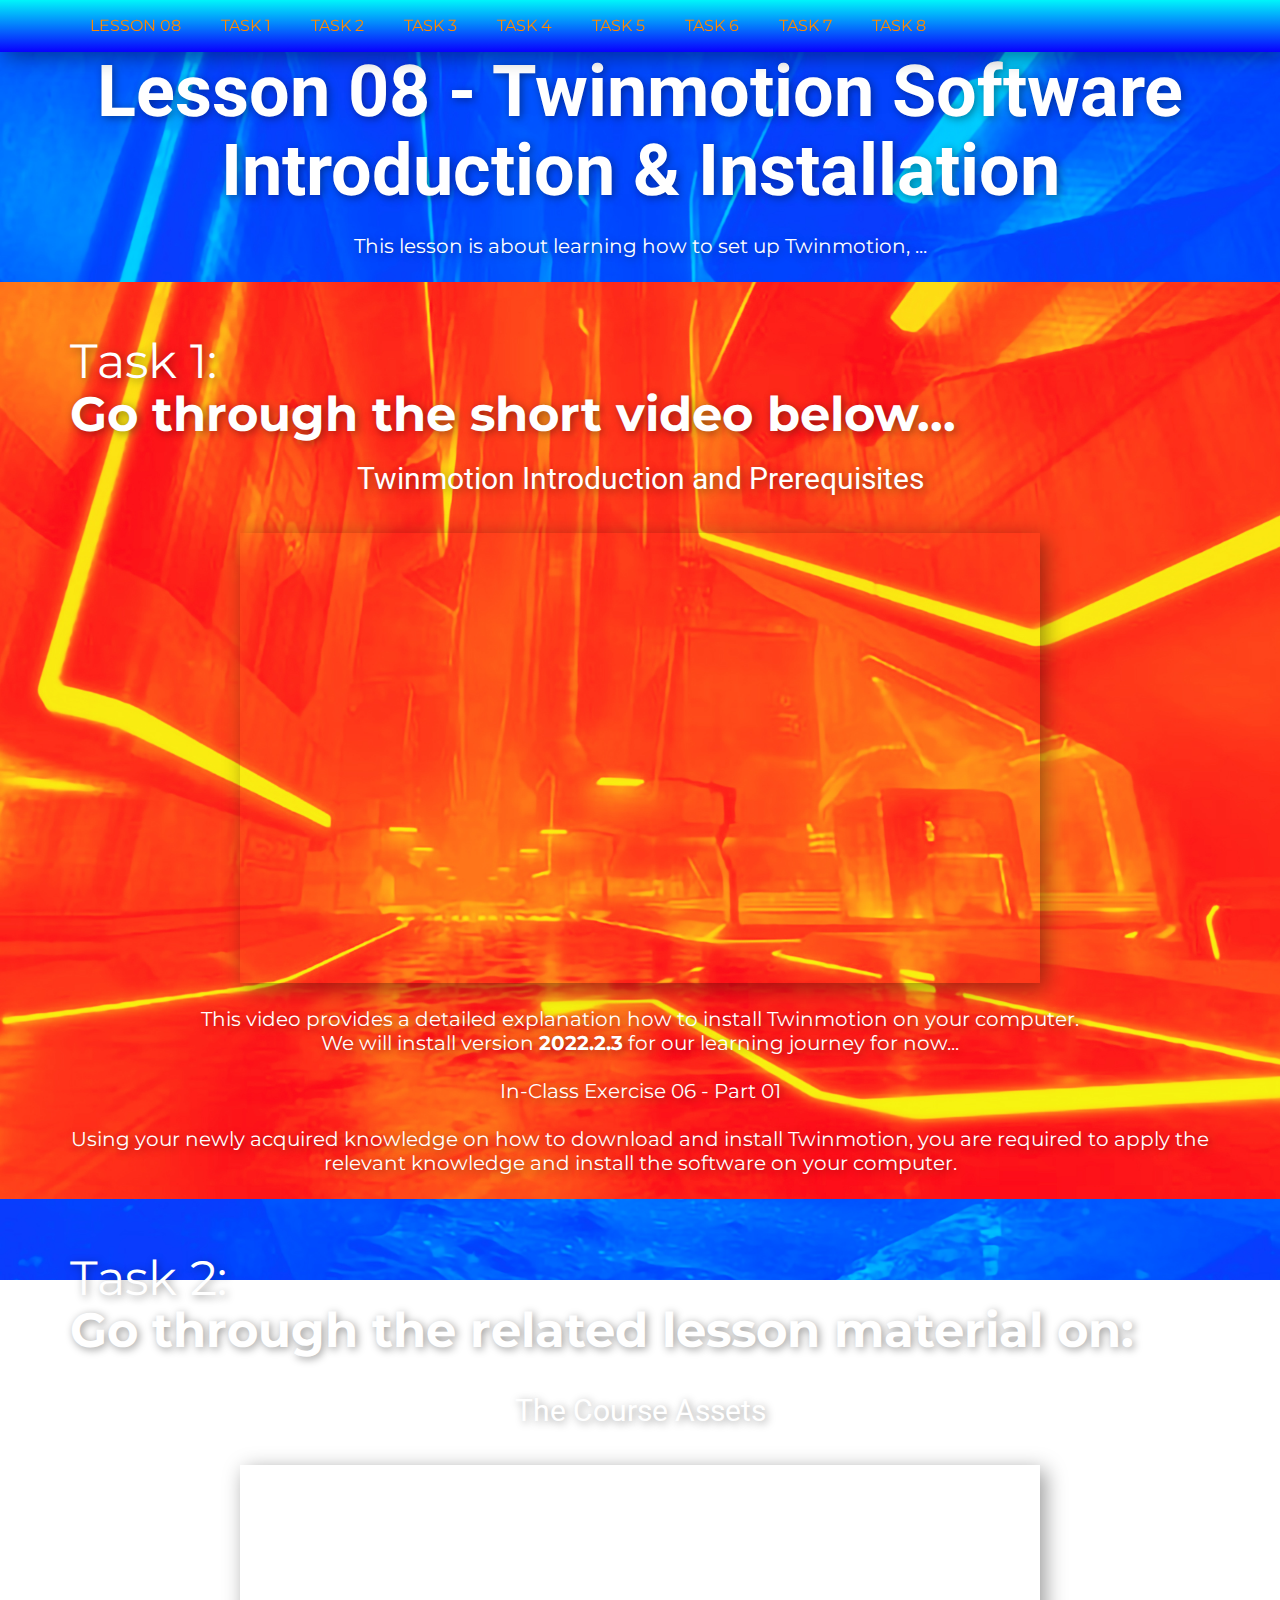
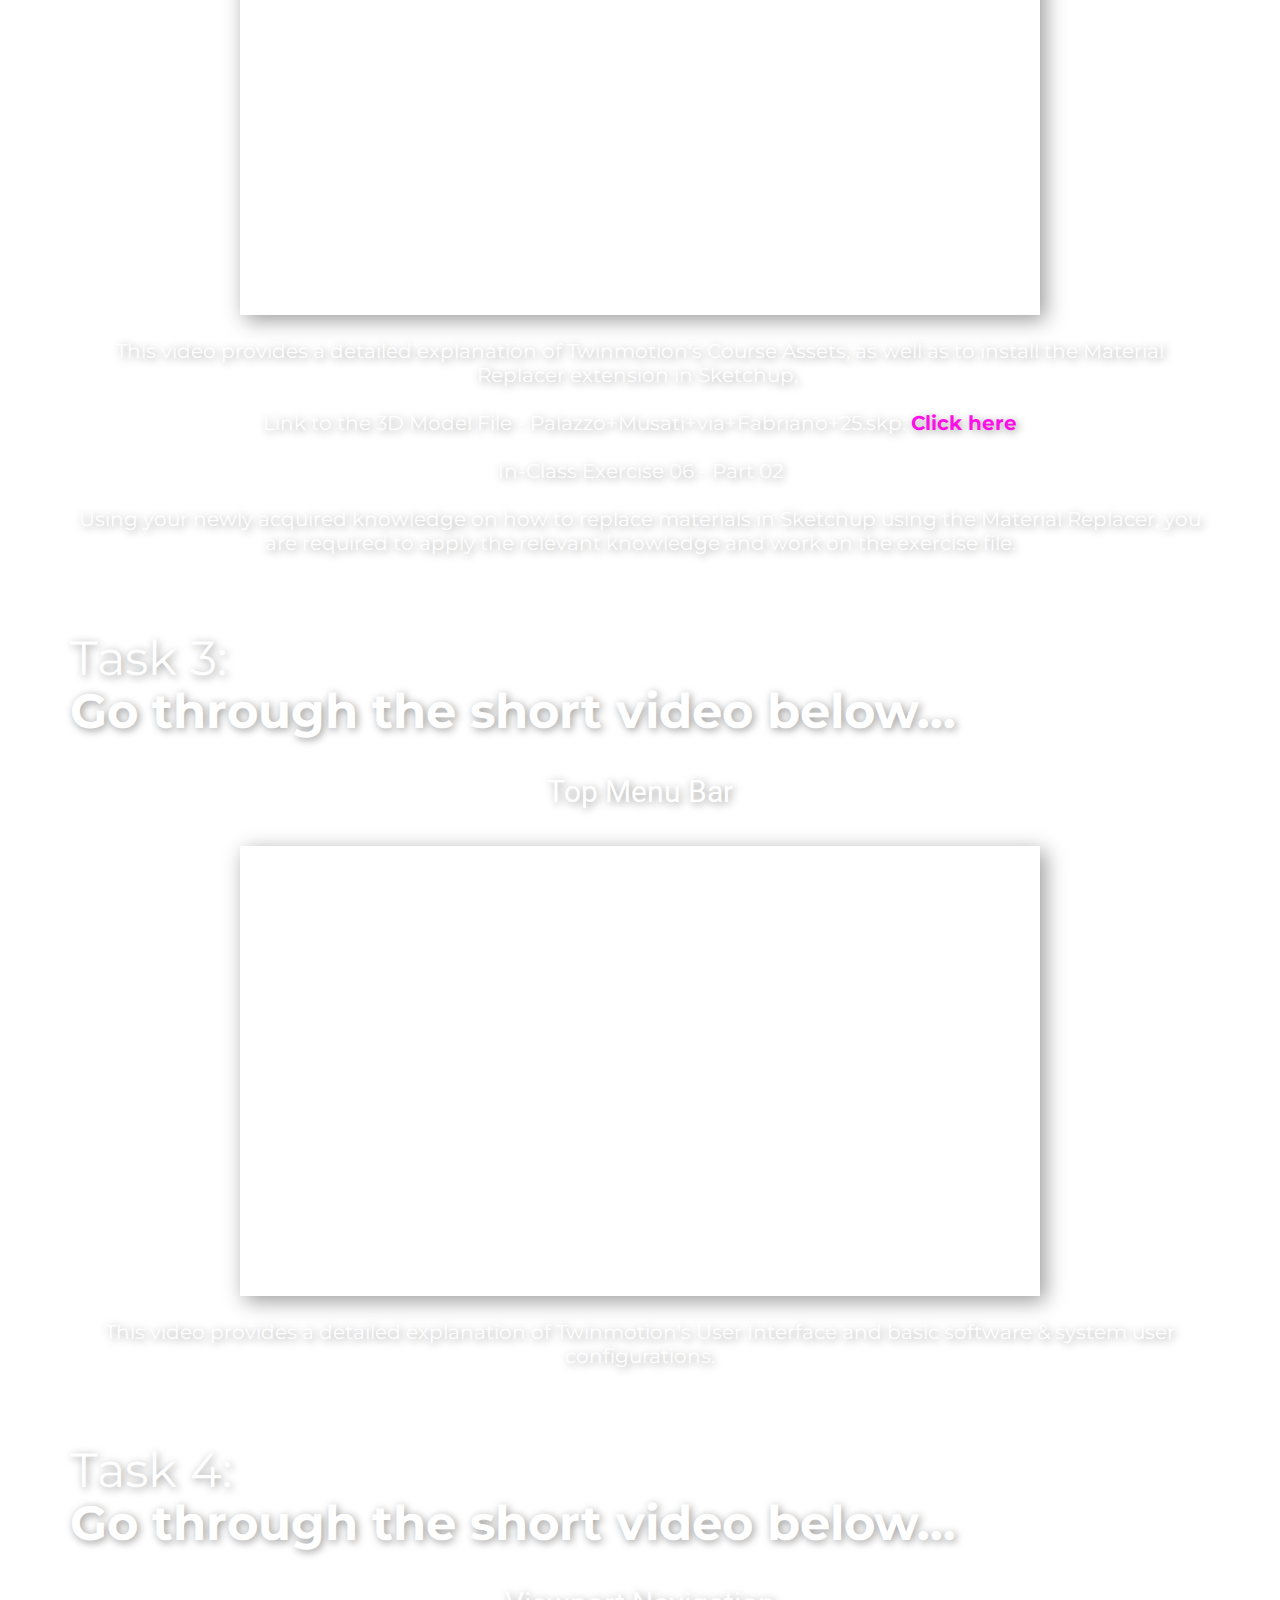
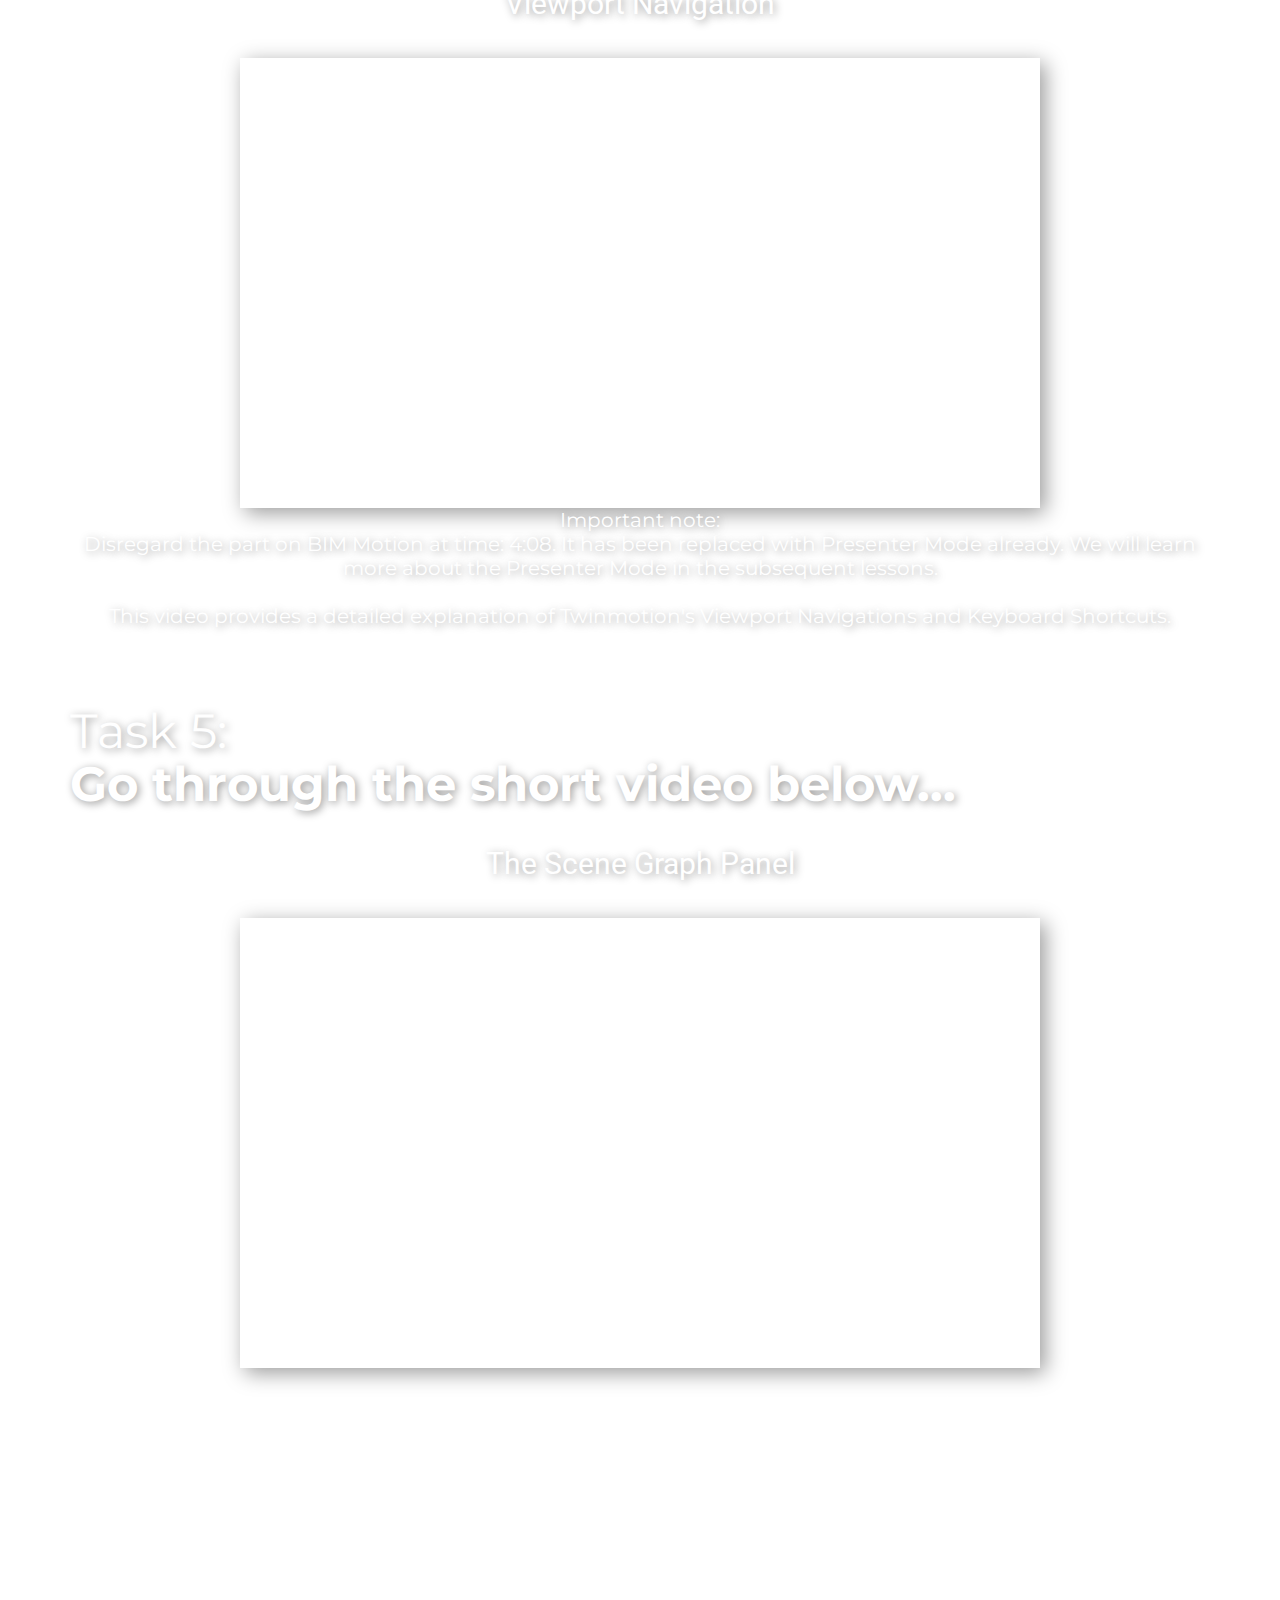
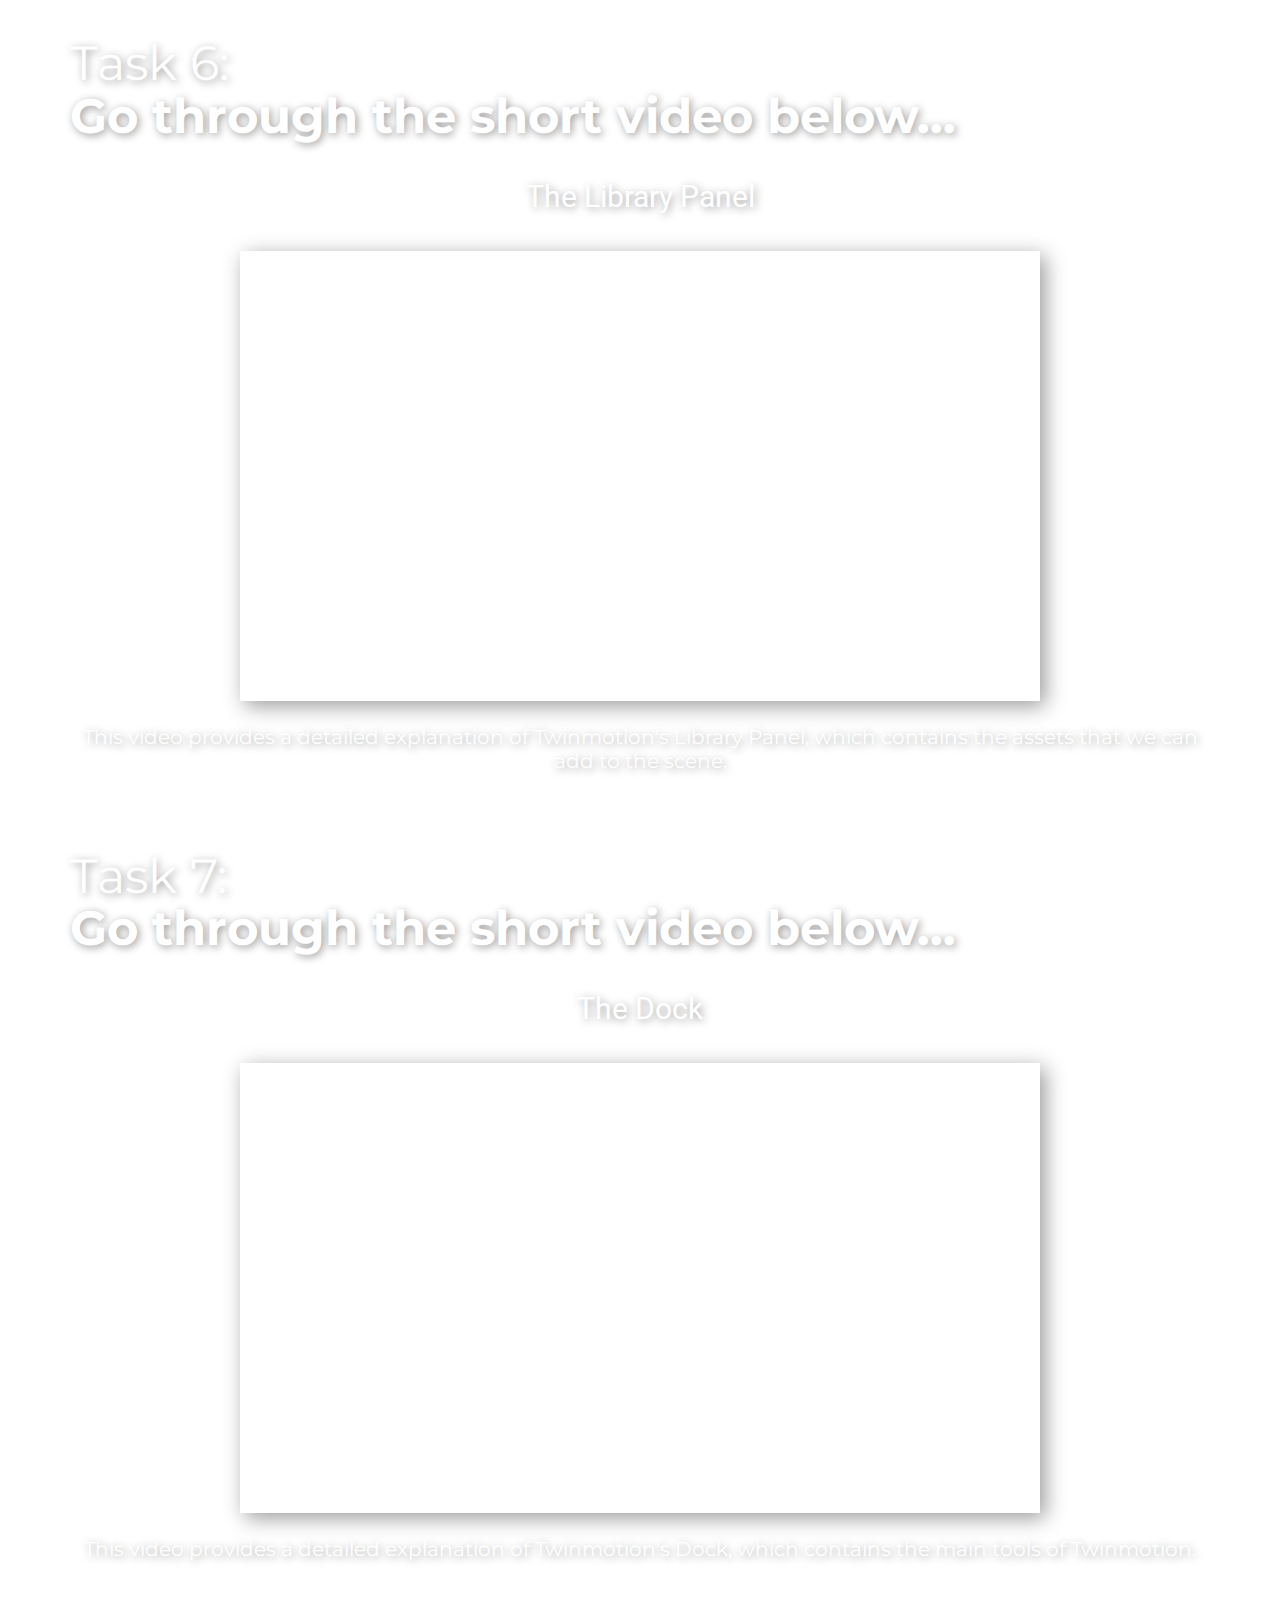
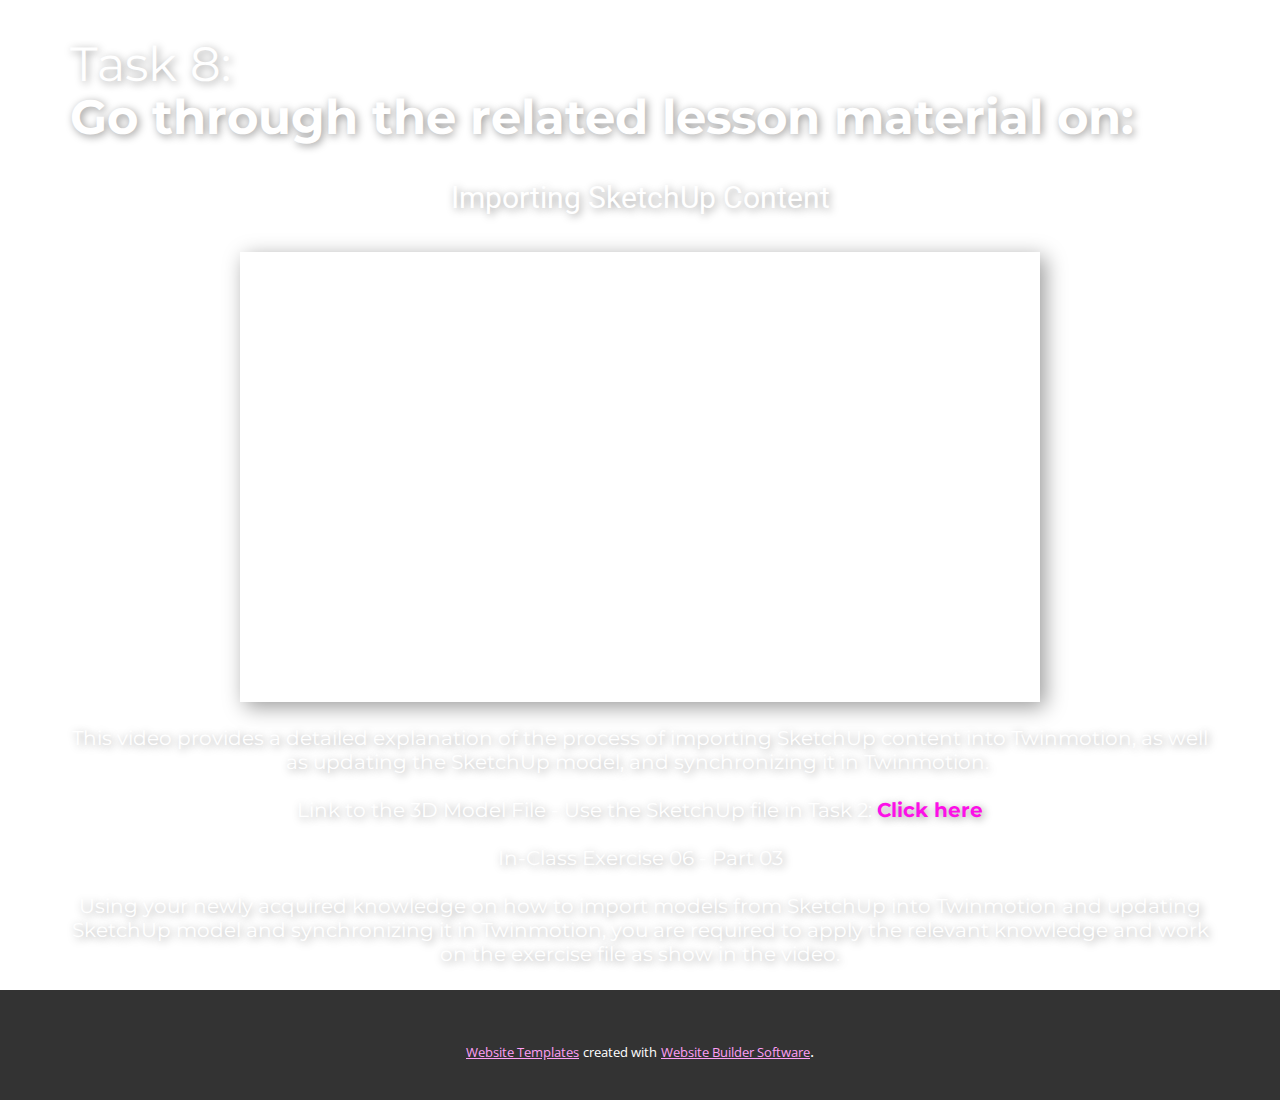
==== Lesson-08.html @ 7e961a5b "Add files via upload" ====
<!DOCTYPE html>
<html style="font-size: 16px;" lang="en"><head>
    <meta name="viewport" content="width=device-width, initial-scale=1.0">
    <meta charset="utf-8">
    <meta name="keywords" content="Lesson 01 -&nbsp;Lesson Title Name, Topic Title 01:Topic Name, Topic Title 02:Topic Name">
    <meta name="description" content="">
    <title>Lesson 08</title>
    <link rel="stylesheet" href="nicepage.css" media="screen">
<link rel="stylesheet" href="Lesson-08.css" media="screen">
    <script class="u-script" type="text/javascript" src="jquery.js" defer=""></script>
    <script class="u-script" type="text/javascript" src="nicepage.js" defer=""></script>
    <meta name="generator" content="Nicepage 5.11.4, nicepage.com">
    <link id="u-theme-google-font" rel="stylesheet" href="https://fonts.googleapis.com/css?family=Roboto:100,100i,300,300i,400,400i,500,500i,700,700i,900,900i|Open+Sans:300,300i,400,400i,500,500i,600,600i,700,700i,800,800i">
    <link id="u-page-google-font" rel="stylesheet" href="https://fonts.googleapis.com/css?family=Montserrat:100,100i,200,200i,300,300i,400,400i,500,500i,600,600i,700,700i,800,800i,900,900i">
    
    
    
    
    
    
    
    
    
    
    
    <script type="application/ld+json">{
		"@context": "http://schema.org",
		"@type": "Organization",
		"name": ""
}</script>
    <meta name="theme-color" content="#fc10e7">
    <meta property="og:title" content="Lesson 08">
    <meta property="og:type" content="website">
  <meta data-intl-tel-input-cdn-path="intlTelInput/"></head>
  <body class="u-body u-image u-overlap u-xl-mode" data-lang="en" style="background-position: 50% 50%; background-attachment: fixed; background-image: url(&quot;images/04.3.jpg&quot;);"><header class="u-box-shadow u-clearfix u-gradient u-header u-sticky u-sticky-53bc u-header" id="Menu"><div class="u-clearfix u-sheet u-valign-middle u-sheet-1">
        <nav class="u-align-right-md u-align-right-sm u-align-right-xs u-menu u-menu-one-level u-menu-open-right u-offcanvas u-menu-1">
          <div class="menu-collapse u-custom-font u-font-montserrat" style="font-size: 1rem; letter-spacing: 0px; text-transform: uppercase; font-weight: 500;">
            <a class="u-button-style u-custom-hover-color u-custom-left-right-menu-spacing u-custom-padding-bottom u-custom-text-active-color u-custom-text-color u-custom-text-hover-color u-custom-text-shadow u-custom-top-bottom-menu-spacing u-nav-link u-text-active-palette-1-base u-text-hover-palette-2-base u-text-white" href="#">
              <svg class="u-svg-link" viewBox="0 0 24 24"><use xmlns:xlink="http://www.w3.org/1999/xlink" xlink:href="#menu-hamburger"></use></svg>
              <svg class="u-svg-content" version="1.1" id="menu-hamburger" viewBox="0 0 16 16" x="0px" y="0px" xmlns:xlink="http://www.w3.org/1999/xlink" xmlns="http://www.w3.org/2000/svg"><g><rect y="1" width="16" height="2"></rect><rect y="7" width="16" height="2"></rect><rect y="13" width="16" height="2"></rect>
</g></svg>
            </a>
          </div>
          <div class="u-custom-menu u-nav-container">
            <ul class="u-custom-font u-font-montserrat u-nav u-unstyled u-nav-1"><li class="u-nav-item"><a class="u-button-style u-nav-link u-text-active-custom-color-5 u-text-body-alt-color u-text-hover-custom-color-4" href="Lesson-08.html" style="padding: 18px 20px;">Lesson 08</a>
</li><li class="u-nav-item"><a class="u-button-style u-nav-link u-text-active-custom-color-5 u-text-body-alt-color u-text-hover-custom-color-4" href="Lesson-08.html#Task1" style="padding: 18px 20px;">Task 1</a>
</li><li class="u-nav-item"><a class="u-button-style u-nav-link u-text-active-custom-color-5 u-text-body-alt-color u-text-hover-custom-color-4" href="Lesson-08.html#Task2" style="padding: 18px 20px;">Task 2</a>
</li><li class="u-nav-item"><a class="u-button-style u-nav-link u-text-active-custom-color-5 u-text-body-alt-color u-text-hover-custom-color-4" href="Lesson-08.html#Task3" style="padding: 18px 20px;">Task 3</a>
</li><li class="u-nav-item"><a class="u-button-style u-nav-link u-text-active-custom-color-5 u-text-body-alt-color u-text-hover-custom-color-4" href="Lesson-08.html#Task4" style="padding: 18px 20px;">Task 4</a>
</li><li class="u-nav-item"><a class="u-button-style u-nav-link u-text-active-custom-color-5 u-text-body-alt-color u-text-hover-custom-color-4" href="Lesson-08.html#Task5" style="padding: 18px 20px;">Task 5</a>
</li><li class="u-nav-item"><a class="u-button-style u-nav-link u-text-active-custom-color-5 u-text-body-alt-color u-text-hover-custom-color-4" href="Lesson-08.html#Task6" style="padding: 18px 20px;">Task 6</a>
</li><li class="u-nav-item"><a class="u-button-style u-nav-link u-text-active-custom-color-5 u-text-body-alt-color u-text-hover-custom-color-4" href="Lesson-08.html#Task7" style="padding: 18px 20px;">Task 7</a>
</li><li class="u-nav-item"><a class="u-button-style u-nav-link u-text-active-custom-color-5 u-text-body-alt-color u-text-hover-custom-color-4" href="Lesson-08.html#Task8" style="padding: 18px 20px;">Task 8</a>
</li></ul>
          </div>
          <div class="u-custom-menu u-nav-container-collapse">
            <div class="u-black u-container-style u-inner-container-layout u-opacity u-opacity-75 u-sidenav">
              <div class="u-inner-container-layout u-sidenav-overflow">
                <div class="u-menu-close"></div>
                <ul class="u-align-center u-nav u-popupmenu-items u-unstyled u-nav-2"><li class="u-nav-item"><a class="u-button-style u-nav-link" href="Lesson-08.html">Lesson 08</a>
</li><li class="u-nav-item"><a class="u-button-style u-nav-link" href="Lesson-08.html#Task1">Task 1</a>
</li><li class="u-nav-item"><a class="u-button-style u-nav-link" href="Lesson-08.html#Task2">Task 2</a>
</li><li class="u-nav-item"><a class="u-button-style u-nav-link" href="Lesson-08.html#Task3">Task 3</a>
</li><li class="u-nav-item"><a class="u-button-style u-nav-link" href="Lesson-08.html#Task4">Task 4</a>
</li><li class="u-nav-item"><a class="u-button-style u-nav-link" href="Lesson-08.html#Task5">Task 5</a>
</li><li class="u-nav-item"><a class="u-button-style u-nav-link" href="Lesson-08.html#Task6">Task 6</a>
</li><li class="u-nav-item"><a class="u-button-style u-nav-link" href="Lesson-08.html#Task7">Task 7</a>
</li><li class="u-nav-item"><a class="u-button-style u-nav-link" href="Lesson-08.html#Task8">Task 8</a>
</li></ul>
              </div>
            </div>
            <div class="u-black u-menu-overlay u-opacity u-opacity-25"></div>
          </div>
        </nav>
      </div><style class="u-sticky-style" data-style-id="53bc">.u-sticky-fixed.u-sticky-53bc, .u-body.u-sticky-fixed .u-sticky-53bc {
box-shadow: 5px 5px 20px 0 rgba(0,0,0,0.4) !important
}</style></header>
    <section class="skrollable u-clearfix u-section-1" id="Lesson_Title">
      <div class="u-clearfix u-sheet u-sheet-1">
        <h1 class="u-align-center u-text u-text-body-alt-color u-title u-text-1"> Lesson 08 - ​Twinmotion Software Introduction &amp; Installation</h1>
      </div>
    </section>
    <section class="skrollable u-clearfix u-section-2" id="Lesson_Header">
      <div class="u-clearfix u-sheet u-valign-middle u-sheet-1">
        <h4 class="u-align-center u-text u-text-body-alt-color u-text-1">
          <br> This lesson is about learning how to set up Twinmotion, ...<br>
          <br>
        </h4>
      </div>
    </section>
    <section class="skrollable u-clearfix u-image u-parallax u-section-3" id="Task1" data-image-width="1920" data-image-height="1920">
      <div class="u-clearfix u-sheet u-valign-bottom u-sheet-1">
        <h2 class="u-text u-text-body-alt-color u-text-1">
          <span style="font-weight: 400;">
            <br>Task 1:
          </span>
          <br>Go through the short video below...
        </h2>
        <h3 class="u-align-center u-text u-text-body-alt-color u-text-2"> Twinmotion Introduction and Prerequisites<br>
          <br>
        </h3>
        <div class="u-align-center u-video u-video-contain-lg u-video-contain-md u-video-contain-sm u-video-contain-xs u-video-1">
          <div class="embed-responsive embed-responsive-1">
            <iframe style="position: absolute;top: 0;left: 0;width: 100%;height: 100%;" class="embed-responsive-item" src="https://www.youtube.com/embed/ueCck-dJ_vw?mute=0&amp;showinfo=0&amp;controls=1&amp;start=0" frameborder="0" allowfullscreen=""></iframe>
          </div>
        </div>
        <h4 class="u-align-center u-text u-text-body-alt-color u-text-3">
          <br> This video provides a detailed explanation how to install Twinmotion on your computer.<br>We will install version <span style="font-weight: 700;">2022.2.3</span> for our learning journey for now...<br>
          <br>In-Class Exercise 06 - Part 01<br>
          <br>Using your newly acquired knowledge on how to download and install Twinmotion, you are required to apply the relevant knowledge and install the software on your computer.<br>
          <br>
        </h4>
      </div>
    </section>
    <section class="skrollable u-clearfix u-image u-parallax u-section-4" id="Task2" data-image-width="1920" data-image-height="1920">
      <div class="u-clearfix u-sheet u-valign-middle u-sheet-1">
        <h2 class="u-text u-text-body-alt-color u-text-1">
          <span style="font-weight: 400;">
            <br>Task 2:
          </span>
          <br> Go through the related lesson material on:
        </h2>
        <h3 class="u-align-center u-text u-text-body-alt-color u-text-2">
          <br>The Course Assets<br>
          <br>
        </h3>
        <div class="u-align-center u-video u-video-contain-lg u-video-contain-md u-video-contain-sm u-video-contain-xs u-video-1">
          <div class="embed-responsive embed-responsive-1">
            <iframe style="position: absolute;top: 0;left: 0;width: 100%;height: 100%;" class="embed-responsive-item" src="https://www.youtube.com/embed/tgaKAxeiLtQ?mute=0&amp;showinfo=0&amp;controls=1&amp;start=0" frameborder="0" allowfullscreen=""></iframe>
          </div>
        </div>
        <h4 class="u-align-center u-text u-text-body-alt-color u-text-3">
          <br>This video provides a detailed explanation of Twinmotion's Course Assets, as well as to install the Material Replacer extension in Sketchup,&nbsp;<br>
          <br>Link to the 3D Model File - ​​Palazzo+Musati+via+Fabriano+25.skp:&nbsp;<a href="https://drive.google.com/file/d/1JNpQpiSAIj2zgz4zpXf686nQb-SX5LO8/view?usp=drive_link" target="_blank" class="u-active-none u-border-none u-btn u-button-link u-button-style u-hover-none u-none u-text-palette-1-base u-btn-1">Click here</a>
          <br>
          <br>In-Class Exercise 06 - Part 02<br>
          <br>Using your newly acquired knowledge on how to replace materials in Sketchup using the Material Replacer, you are required to apply the relevant knowledge and work on the exercise file.<br>
          <br>
        </h4>
      </div>
    </section>
    <section class="skrollable u-clearfix u-image u-parallax u-section-5" id="Task3" data-image-width="1920" data-image-height="1920">
      <div class="u-clearfix u-sheet u-valign-middle u-sheet-1">
        <h2 class="u-text u-text-body-alt-color u-text-1">
          <br>
          <span style="font-weight: 400;">Task 3:</span>
          <br> Go through the short video below...
        </h2>
        <h3 class="u-align-center u-text u-text-body-alt-color u-text-2">
          <br>Top Menu Bar<br>
          <br>
        </h3>
        <div class="u-align-center u-video u-video-contain-lg u-video-contain-md u-video-contain-sm u-video-contain-xs u-video-1">
          <div class="embed-responsive embed-responsive-1">
            <iframe style="position: absolute;top: 0;left: 0;width: 100%;height: 100%;" class="embed-responsive-item" src="https://www.youtube.com/embed/JDjd8aTCgFs?mute=0&amp;showinfo=0&amp;controls=1&amp;start=0" frameborder="0" allowfullscreen=""></iframe>
          </div>
        </div>
        <h4 class="u-align-center u-text u-text-body-alt-color u-text-3">
          <br> This video provides a detailed explanation of Twinmotion's User Interface and basic software &amp; system user configurations.<br>
          <br>
        </h4>
      </div>
    </section>
    <section class="skrollable u-clearfix u-image u-parallax u-section-6" id="Task4" data-image-width="1920" data-image-height="1920">
      <div class="u-clearfix u-sheet u-sheet-1">
        <h2 class="u-text u-text-body-alt-color u-text-1">
          <br>
          <span style="font-weight: 400;">Task 4:</span>
          <br> Go through the short video below...
        </h2>
        <h3 class="u-align-center u-text u-text-body-alt-color u-text-2">
          <br>Viewport Navigation<br>
          <br>
        </h3>
        <div class="u-align-center u-video u-video-contain-lg u-video-contain-md u-video-contain-sm u-video-contain-xs u-video-1">
          <div class="embed-responsive embed-responsive-1">
            <iframe style="position: absolute;top: 0;left: 0;width: 100%;height: 100%;" class="embed-responsive-item" src="https://www.youtube.com/embed/MrEIB4XxGSY?mute=0&amp;showinfo=0&amp;controls=1&amp;start=0" frameborder="0" allowfullscreen=""></iframe>
          </div>
        </div>
        <h4 class="u-align-center u-text u-text-body-alt-color u-text-3">Important note:<br>Disregard the part on BIM Motion at time: 4:08. It has been replaced with Presenter Mode already. We will learn more about the Presenter Mode in the subsequent lessons.<br>
          <br>This video provides a detailed explanation of Twinmotion's Viewport Navigations and Keyboard Shortcuts.<br>
          <br>
        </h4>
      </div>
    </section>
    <section class="skrollable u-clearfix u-image u-parallax u-section-7" id="Task5" data-image-width="1920" data-image-height="1920">
      <div class="u-clearfix u-sheet u-sheet-1">
        <h2 class="u-text u-text-body-alt-color u-text-1">
          <br>
          <span style="font-weight: 400;">Task 5:</span>
          <br> Go through the short video below...
        </h2>
        <h3 class="u-align-center u-text u-text-body-alt-color u-text-2">
          <br> The Scene Graph Panel<br>
          <br>
        </h3>
        <div class="u-align-center u-video u-video-contain-lg u-video-contain-md u-video-contain-sm u-video-contain-xs u-video-1">
          <div class="embed-responsive embed-responsive-1">
            <iframe style="position: absolute;top: 0;left: 0;width: 100%;height: 100%;" class="embed-responsive-item" src="https://www.youtube.com/embed/sr4-I4_GOpU?mute=0&amp;showinfo=0&amp;controls=1&amp;start=0" frameborder="0" allowfullscreen=""></iframe>
          </div>
        </div>
        <h4 class="u-align-center u-text u-text-body-alt-color u-text-3">
          <br> This video provides a detailed explanation of Twinmotion's Scenegraph Panel, this feature will allow us to organize the scene effectively, filter and select objects efficiently.<br>
          <br>One key aspect to remember: Select the object and then press the "F" key will allow us to quickly jump to the selected object and focus on it; also the "G" key will show/hide the helper icons.<br>
          <br>Scene statistics will also provide us a very clear idea of whether our hardware is able to handle the scene or not.<br>
          <br>
        </h4>
      </div>
    </section>
    <section class="skrollable u-clearfix u-image u-parallax u-section-8" id="Task6" data-image-width="1920" data-image-height="1920">
      <div class="u-clearfix u-sheet u-valign-middle u-sheet-1">
        <h2 class="u-text u-text-body-alt-color u-text-1">
          <span style="font-weight: 400;">
            <br>Task 6:
          </span>
          <br> Go through the short video below...
        </h2>
        <h3 class="u-align-center u-text u-text-body-alt-color u-text-2">
          <br>The Library Panel<br>
          <br>
        </h3>
        <div class="u-align-center u-video u-video-contain-lg u-video-contain-md u-video-contain-sm u-video-contain-xs u-video-1">
          <div class="embed-responsive embed-responsive-1">
            <iframe style="position: absolute;top: 0;left: 0;width: 100%;height: 100%;" class="embed-responsive-item" src="https://www.youtube.com/embed/aobt5hBCV44?mute=0&amp;showinfo=0&amp;controls=1&amp;start=0" frameborder="0" allowfullscreen=""></iframe>
          </div>
        </div>
        <h4 class="u-align-center u-text u-text-body-alt-color u-text-3">
          <br> This video provides a detailed explanation of Twinmotion's Library Panel, which contains the assets that we can add to the scene.<br>
          <br>
        </h4>
      </div>
    </section>
    <section class="skrollable u-clearfix u-image u-parallax u-section-9" id="Task7" data-image-width="1920" data-image-height="1920">
      <div class="u-clearfix u-sheet u-valign-middle u-sheet-1">
        <h2 class="u-text u-text-body-alt-color u-text-1">
          <span style="font-weight: 400;">
            <br>Task 7:
          </span>
          <br>Go through the short video below...
        </h2>
        <h3 class="u-align-center u-text u-text-body-alt-color u-text-2">
          <br>The Dock<br>
          <br>
        </h3>
        <div class="u-align-center u-video u-video-contain-lg u-video-contain-md u-video-contain-sm u-video-contain-xs u-video-1">
          <div class="embed-responsive embed-responsive-1">
            <iframe style="position: absolute;top: 0;left: 0;width: 100%;height: 100%;" class="embed-responsive-item" src="https://www.youtube.com/embed/eU22Zp2LoOI?mute=0&amp;showinfo=0&amp;controls=1&amp;start=0" frameborder="0" allowfullscreen=""></iframe>
          </div>
        </div>
        <h4 class="u-align-center u-text u-text-body-alt-color u-text-3">
          <br> This video provides a detailed explanation of Twinmotion's Dock, which contains the main tools of Twinmotion.<br>
          <br>
        </h4>
      </div>
    </section>
    <section class="skrollable u-clearfix u-image u-parallax u-section-10" id="Task8" data-image-width="1920" data-image-height="1920">
      <div class="u-clearfix u-sheet u-valign-middle u-sheet-1">
        <h2 class="u-text u-text-body-alt-color u-text-1">
          <span style="font-weight: 400;">
            <br>Task 8:
          </span>
          <br> Go through the related lesson material on:
        </h2>
        <h3 class="u-align-center u-text u-text-body-alt-color u-text-2">
          <br>Importing SketchUp Content<br>
          <br>
        </h3>
        <div class="u-align-center u-video u-video-contain-lg u-video-contain-md u-video-contain-sm u-video-contain-xs u-video-1">
          <div class="embed-responsive embed-responsive-1">
            <iframe style="position: absolute;top: 0;left: 0;width: 100%;height: 100%;" class="embed-responsive-item" src="https://www.youtube.com/embed/iAF2apJAC7Y?mute=0&amp;showinfo=0&amp;controls=1&amp;start=0" frameborder="0" allowfullscreen=""></iframe>
          </div>
        </div>
        <h4 class="u-align-center u-text u-text-body-alt-color u-text-3">
          <br>This video provides a detailed explanation of the process of importing SketchUp content into Twinmotion, as well as updating the SketchUp model, and synchronizing it in Twinmotion.&nbsp;<br>
          <br>Link to the 3D Model File - ​​Use the SketchUp file in Task 2:&nbsp;<a href="https://drive.google.com/file/d/1JNpQpiSAIj2zgz4zpXf686nQb-SX5LO8/view?usp=drive_link" target="_blank" class="u-active-none u-border-none u-btn u-button-link u-button-style u-hover-none u-none u-text-palette-1-base u-btn-1">Click here</a>
          <br>
          <br>In-Class Exercise 06 - Part 03<br>
          <br>Using your newly acquired knowledge on how to import models from SketchUp into Twinmotion and updating SketchUp model and synchronizing it in Twinmotion,&nbsp;you are required to apply the relevant knowledge and work on the exercise file as show in the video.<br>
          <br>
        </h4>
      </div>
    </section>
    <style class="u-overlap-style">.u-overlap:not(.u-sticky-scroll) .u-header {
background-color: #fc10e7 !important; background-image: linear-gradient(#00f5fa, #0900ff) !important
}</style>
    
    
    <footer class="u-align-center u-clearfix u-footer u-grey-80 u-footer" id="sec-da6d"><div class="u-clearfix u-sheet u-sheet-1"></div></footer>
    <section class="u-backlink u-clearfix u-grey-80">
      <a class="u-link" href="https://nicepage.com/website-templates" target="_blank">
        <span>Website Templates</span>
      </a>
      <p class="u-text">
        <span>created with</span>
      </p>
      <a class="u-link" href="" target="_blank">
        <span>Website Builder Software</span>
      </a>. 
    </section>
  
</body></html>
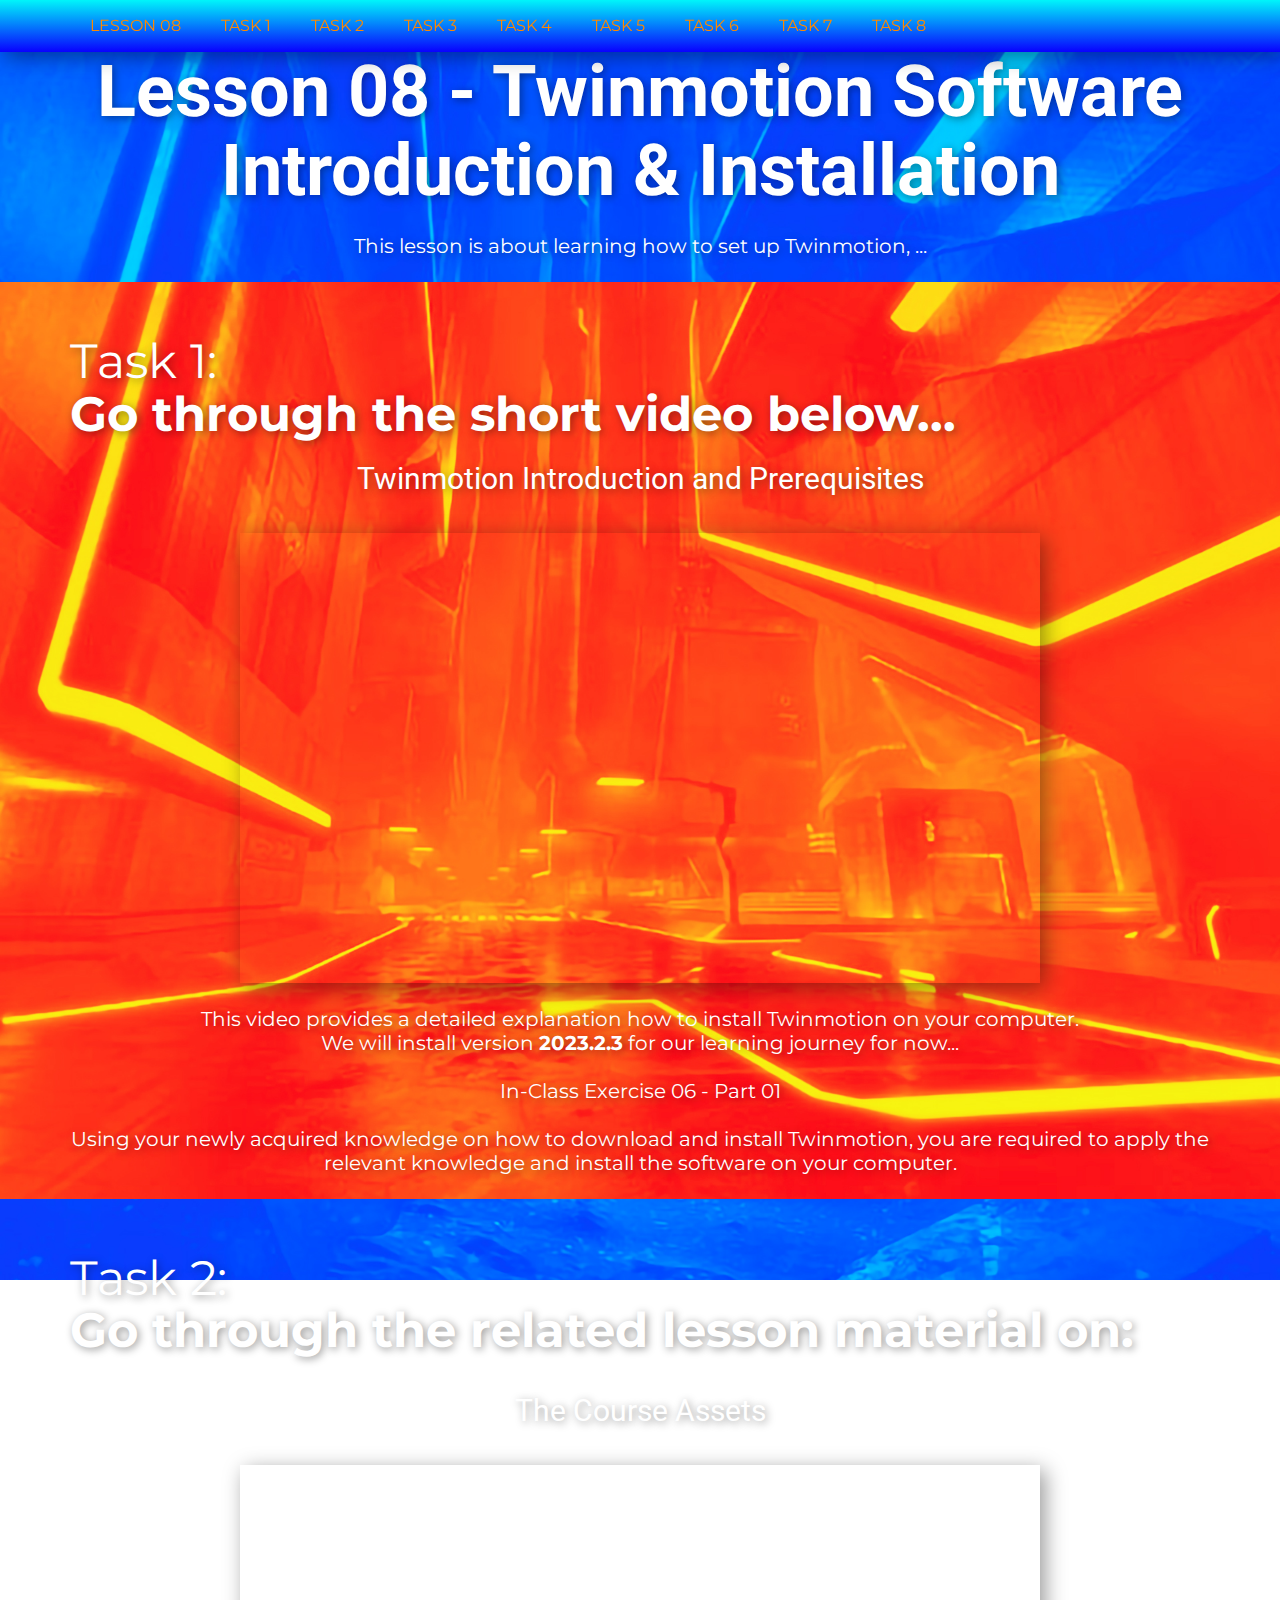
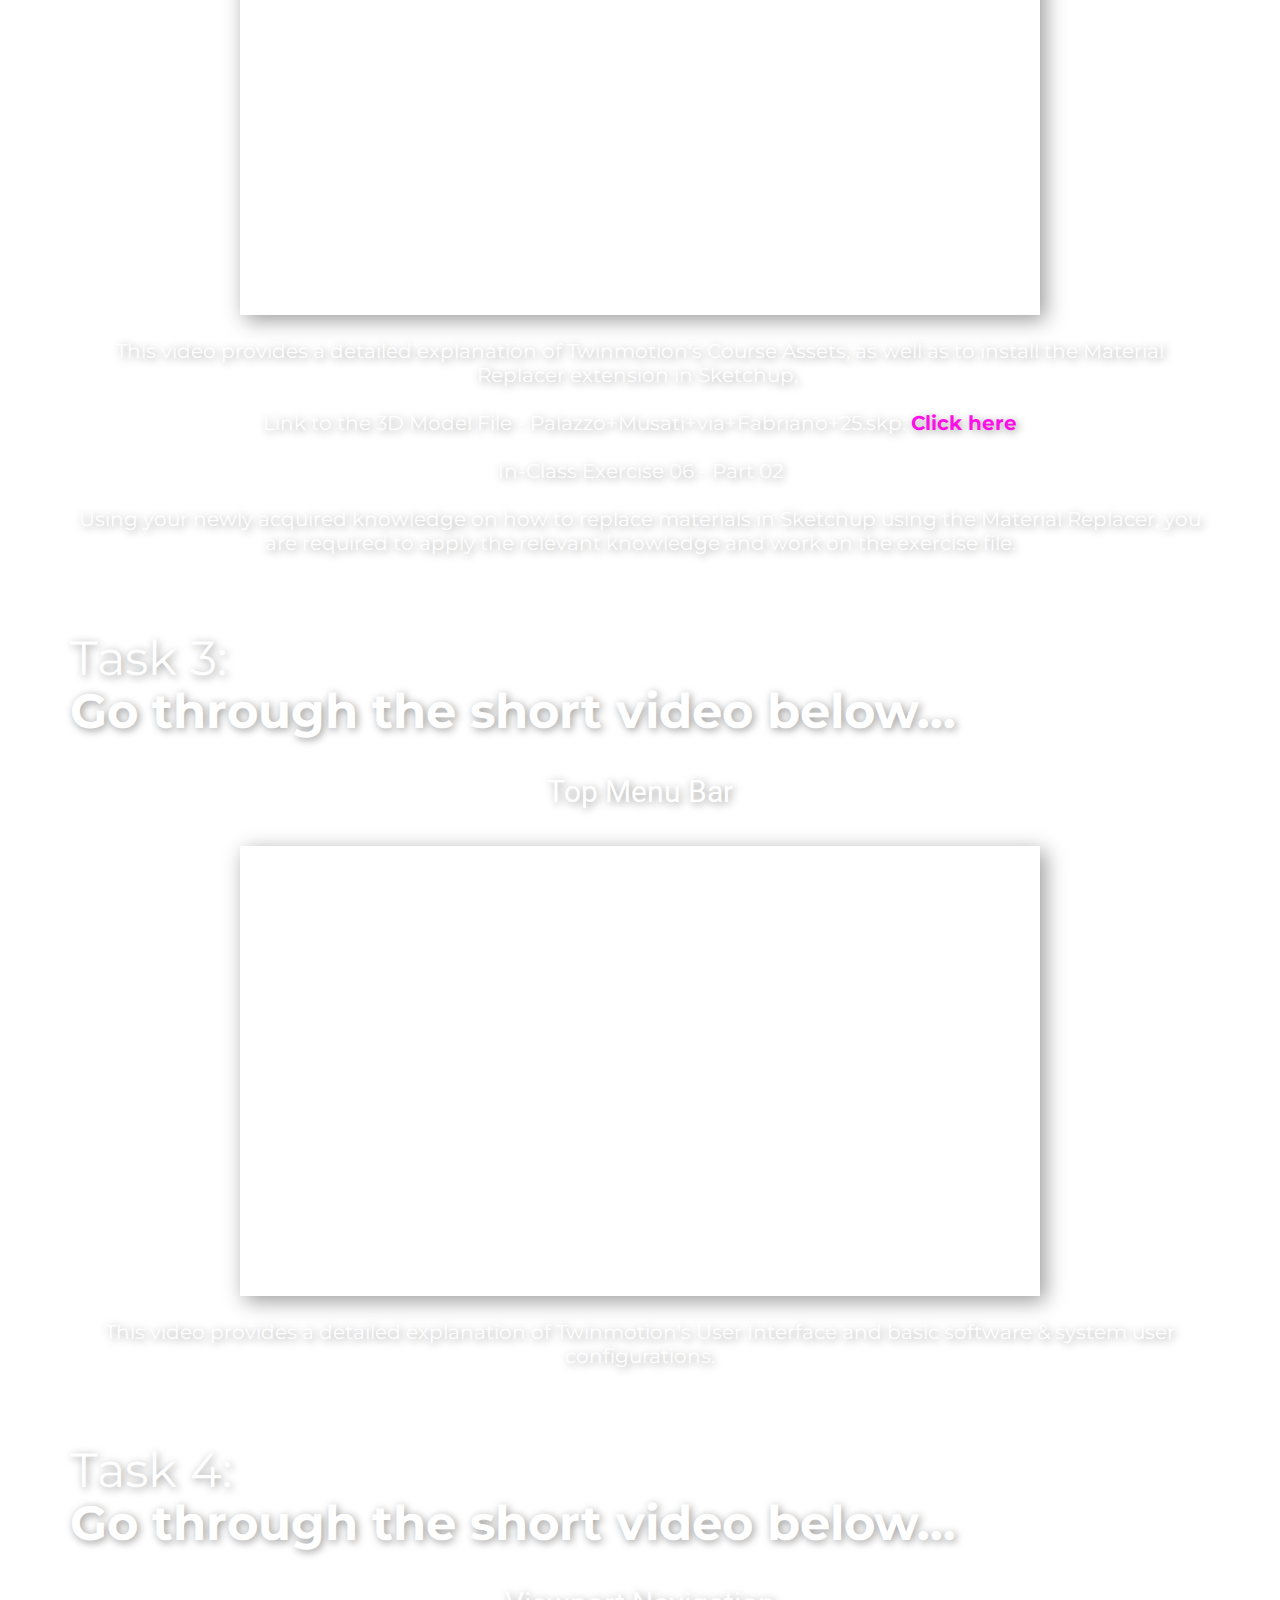
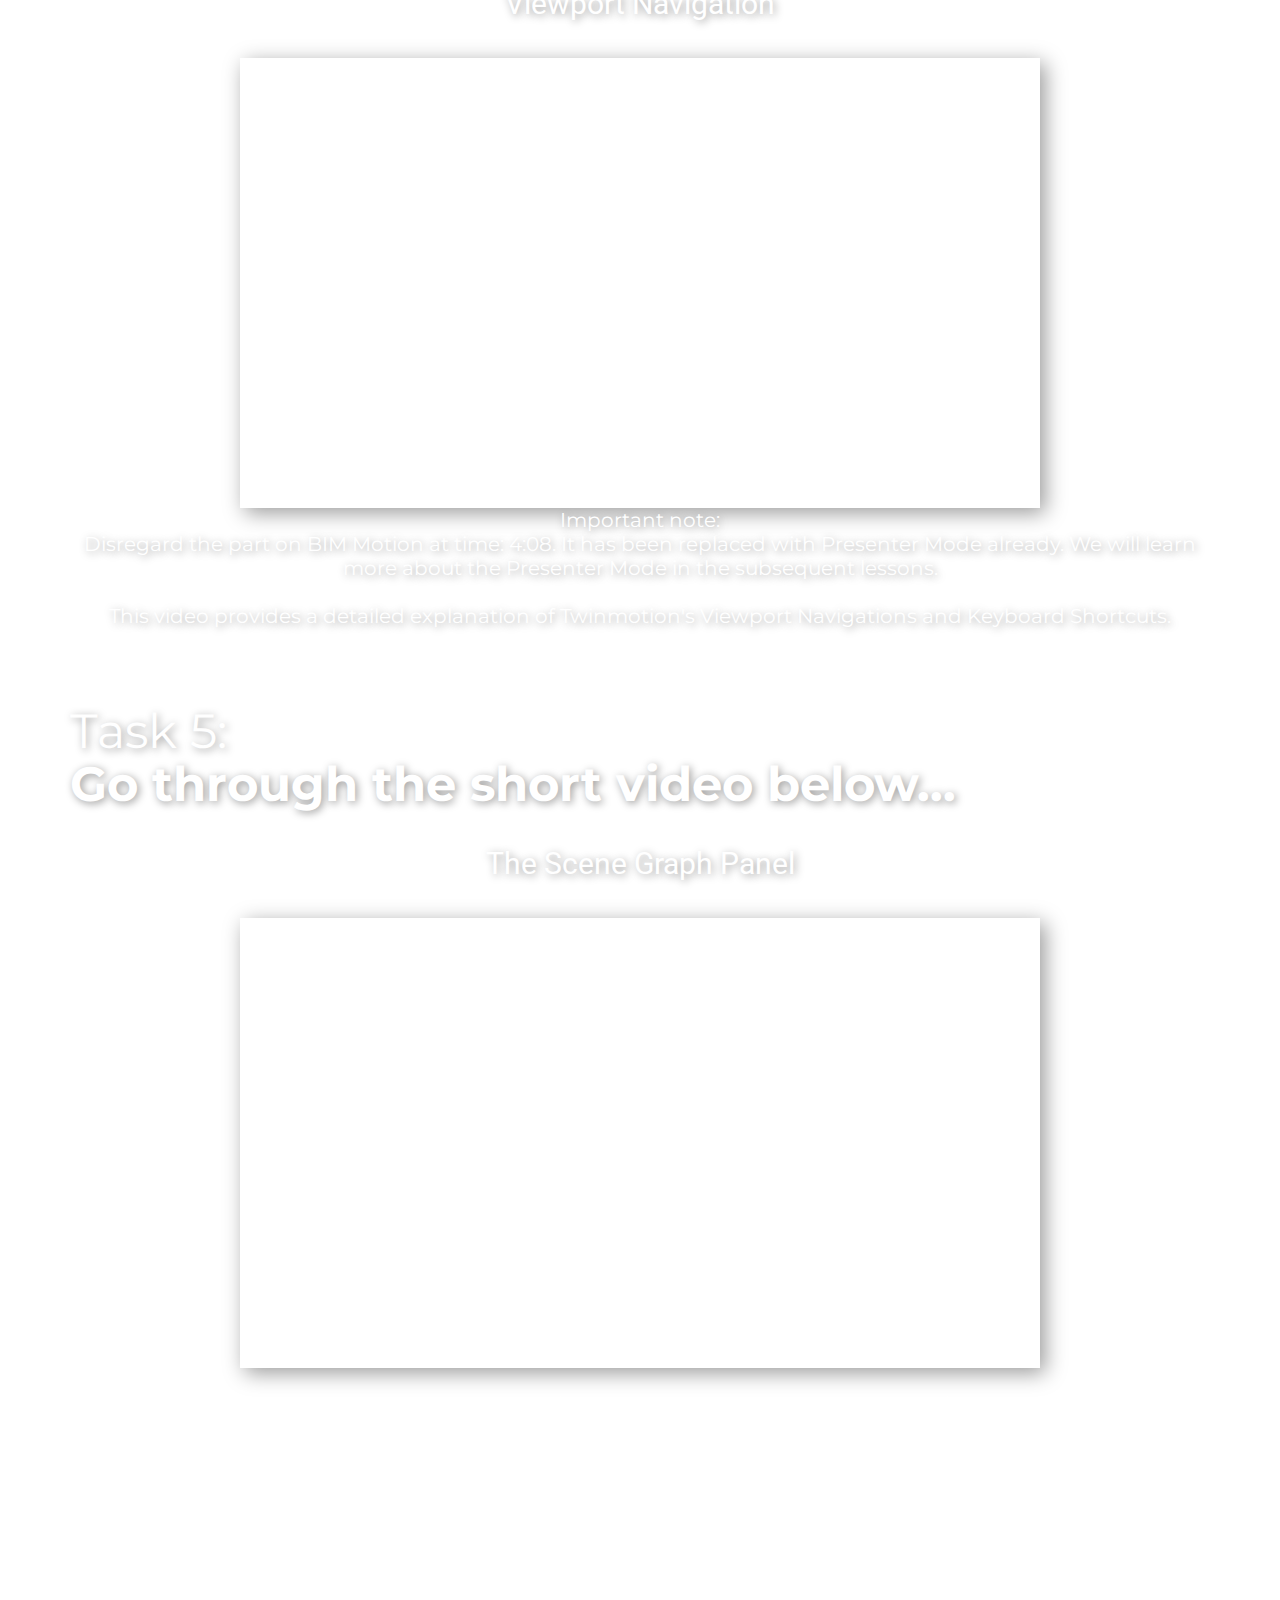
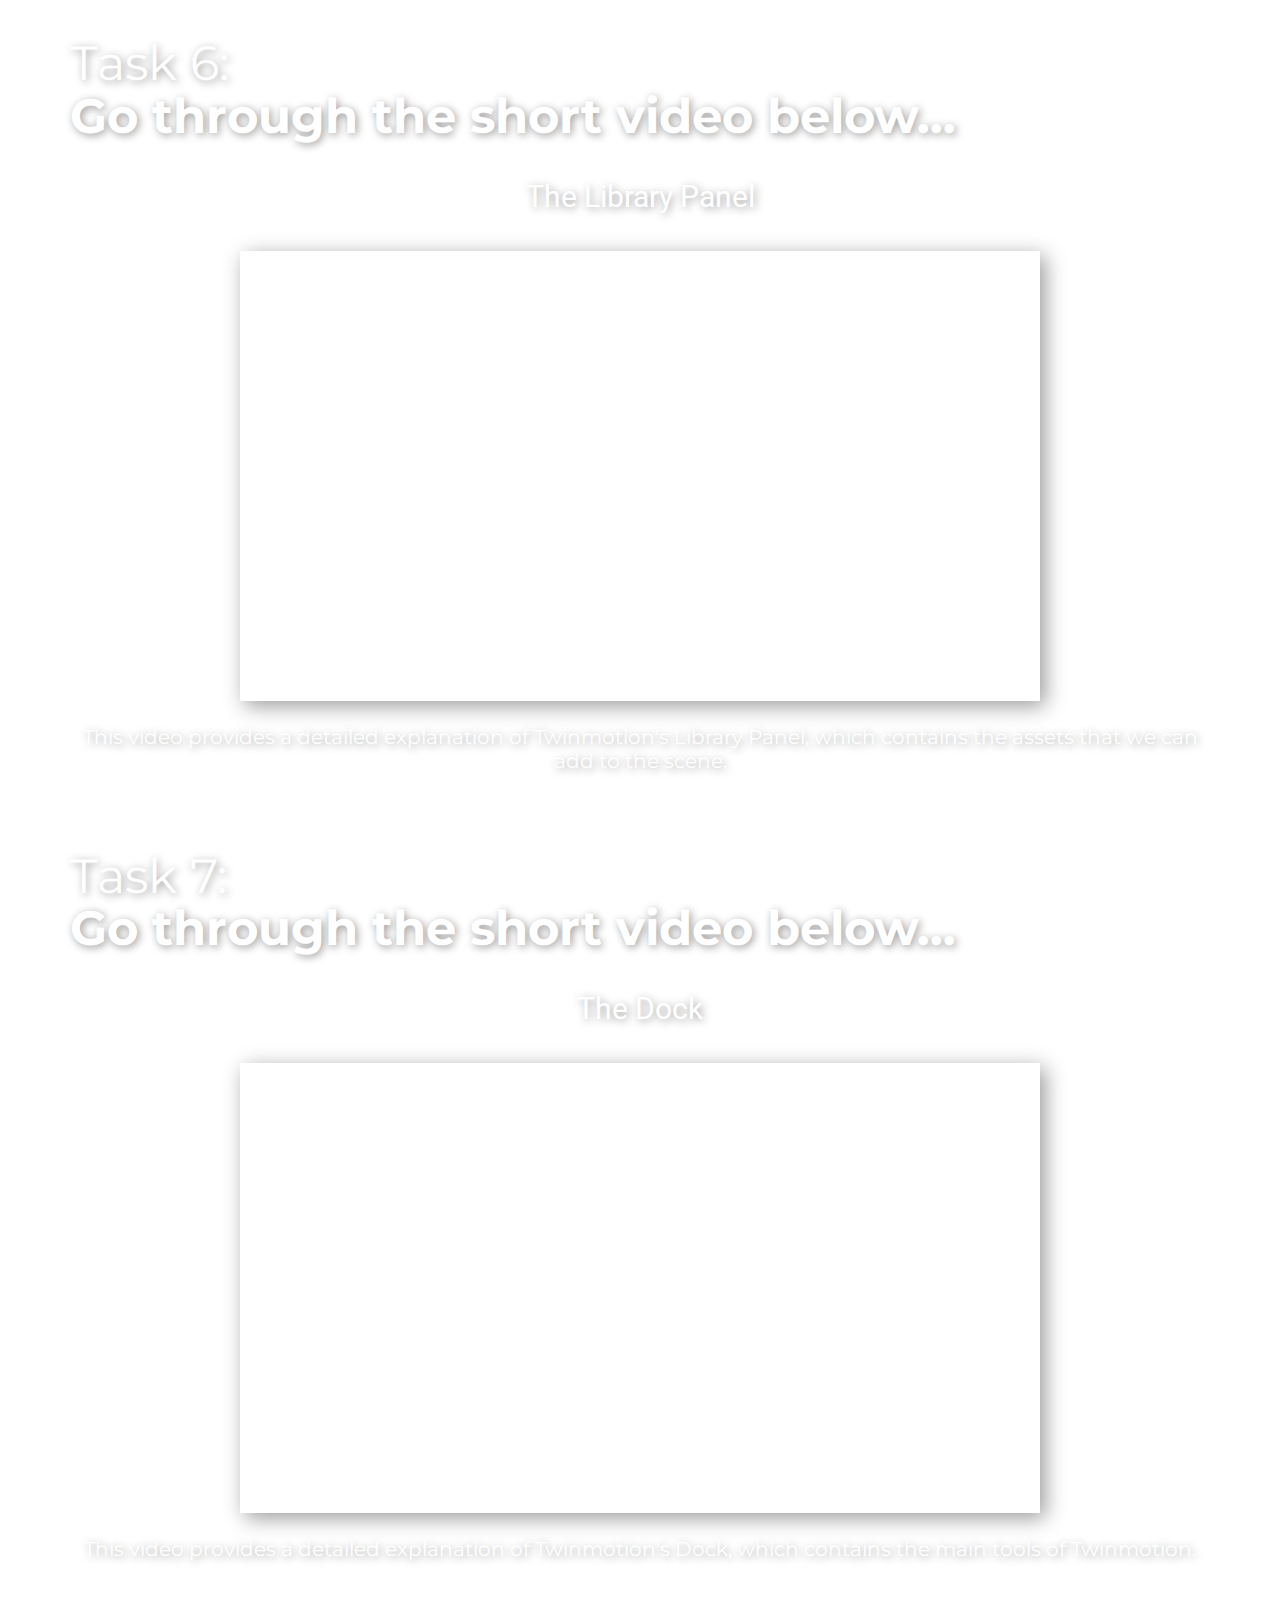
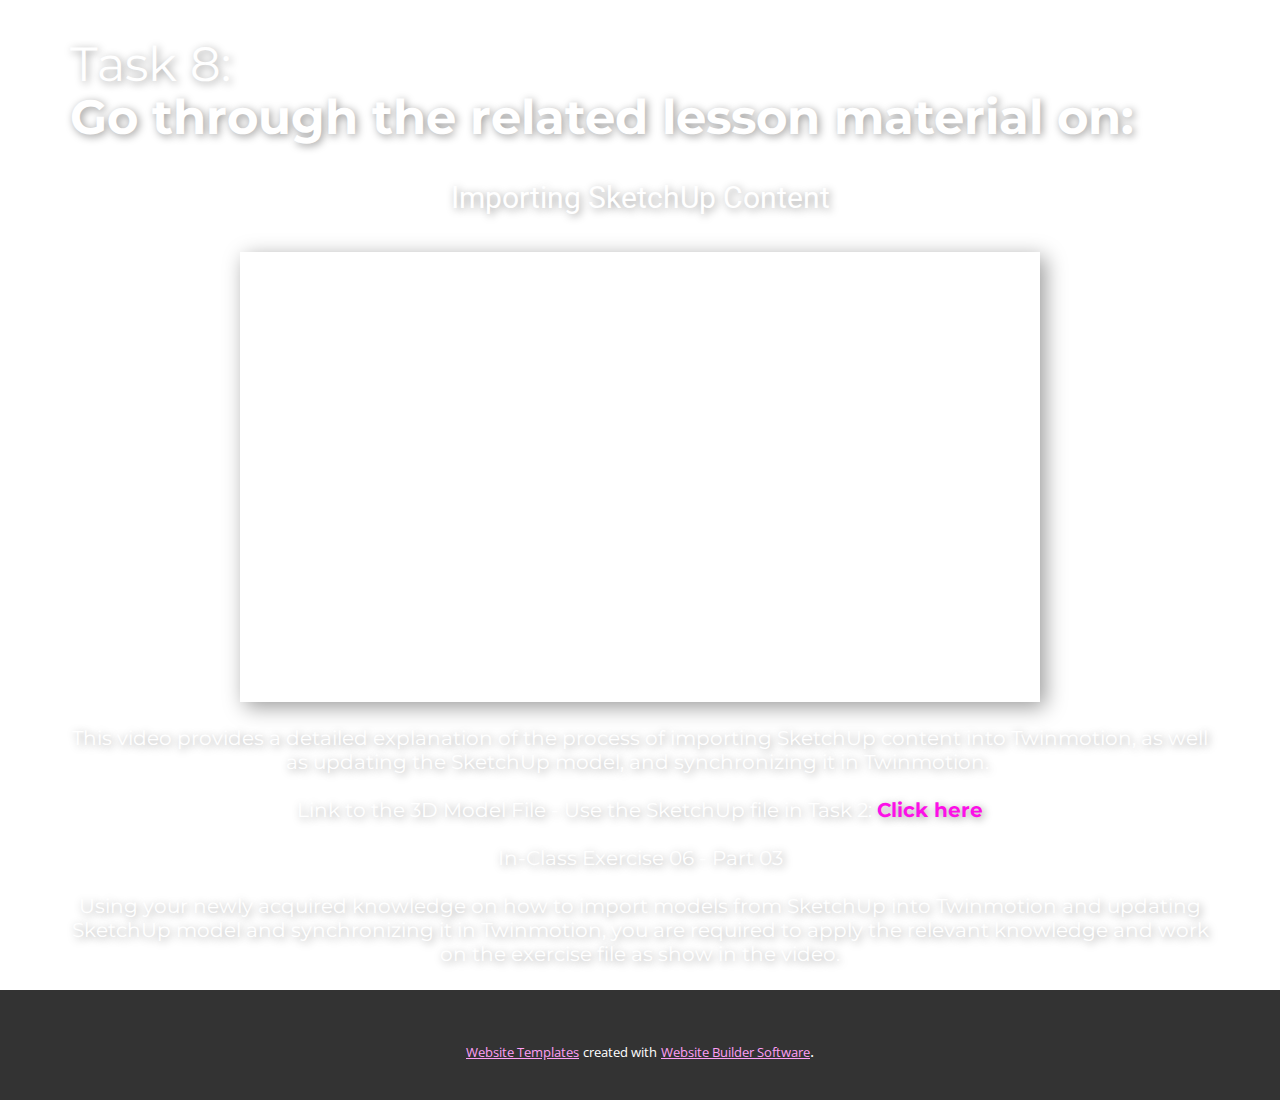
==== commit 79649ca5: "Update Lesson-08.html" ====
--- a/Lesson-08.html
+++ b/Lesson-08.html
@@ -105,7 +105,7 @@
           </div>
         </div>
         <h4 class="u-align-center u-text u-text-body-alt-color u-text-3">
-          <br> This video provides a detailed explanation how to install Twinmotion on your computer.<br>We will install version <span style="font-weight: 700;">2022.2.3</span> for our learning journey for now...<br>
+          <br> This video provides a detailed explanation how to install Twinmotion on your computer.<br>We will install version <span style="font-weight: 700;">2023.2.3</span> for our learning journey for now...<br>
           <br>In-Class Exercise 06 - Part 01<br>
           <br>Using your newly acquired knowledge on how to download and install Twinmotion, you are required to apply the relevant knowledge and install the software on your computer.<br>
           <br>
@@ -298,4 +298,4 @@
       </a>. 
     </section>
   
-</body></html>+</body></html>
